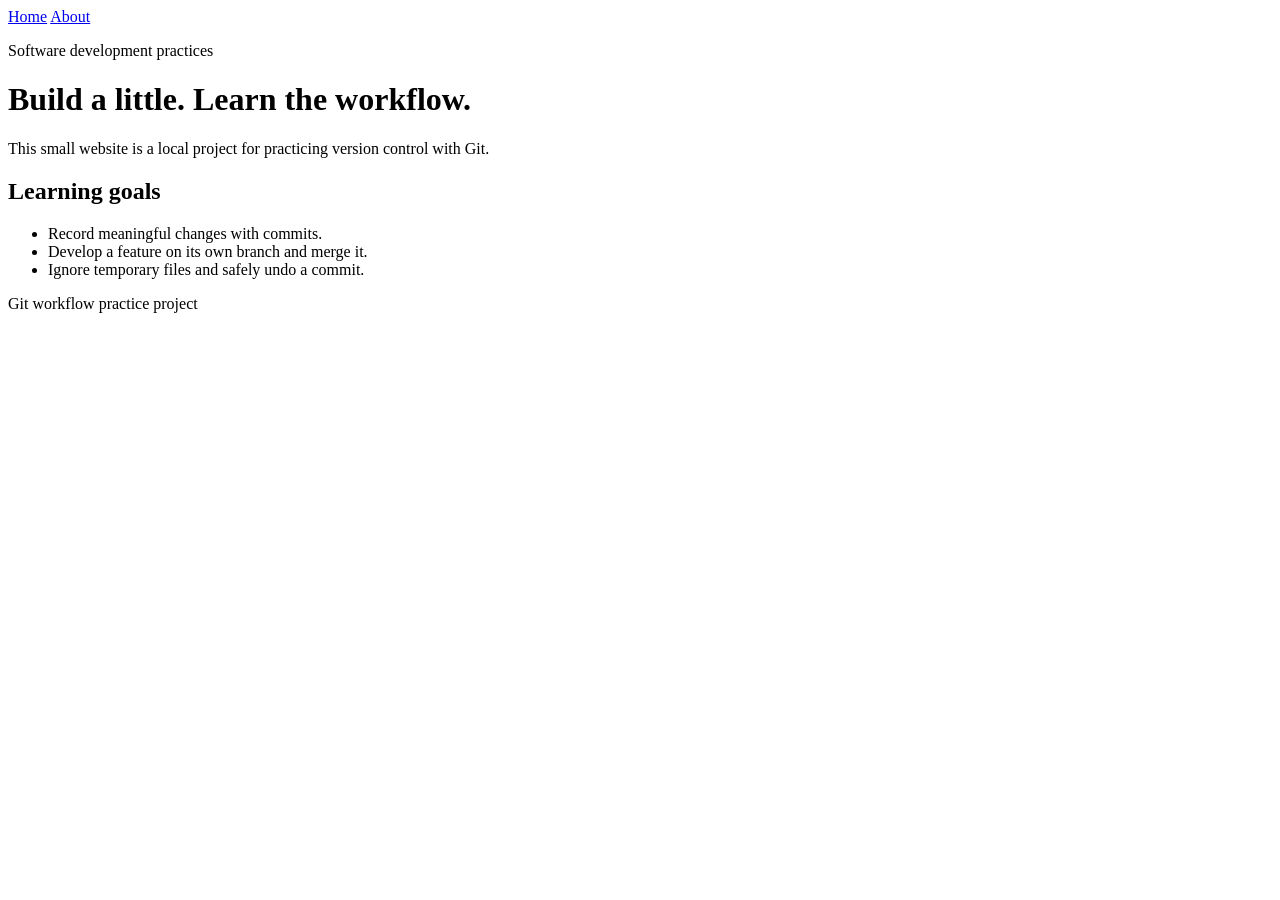
==== index.html @ c0770ac5 "Add learning goals to the home page" ====
<!DOCTYPE html>
<html lang="en">
<head>
  <meta charset="utf-8">
  <meta name="viewport" content="width=device-width, initial-scale=1">
  <meta name="description" content="A two-page project for practicing a local Git and GitHub workflow.">
  <title>Home | Development practice</title>
  <link rel="stylesheet" href="styles.css">
</head>
<body>
  <header class="wrap"><nav aria-label="Main navigation"><a href="index.html" aria-current="page">Home</a>
<a href="about.html">About</a>
</nav></header>
  <main class="wrap">
    <p class="eyebrow">Software development practices</p>
    <h1>Build a little. Learn the workflow.</h1>
    <p>This small website is a local project for practicing version control with Git.</p>
    <h2>Learning goals</h2>
    <ul>
      <li>Record meaningful changes with commits.</li>
      <li>Develop a feature on its own branch and merge it.</li>
      <li>Ignore temporary files and safely undo a commit.</li>
    </ul>
  </main>
  <footer class="wrap">Git workflow practice project</footer>
</body>
</html>
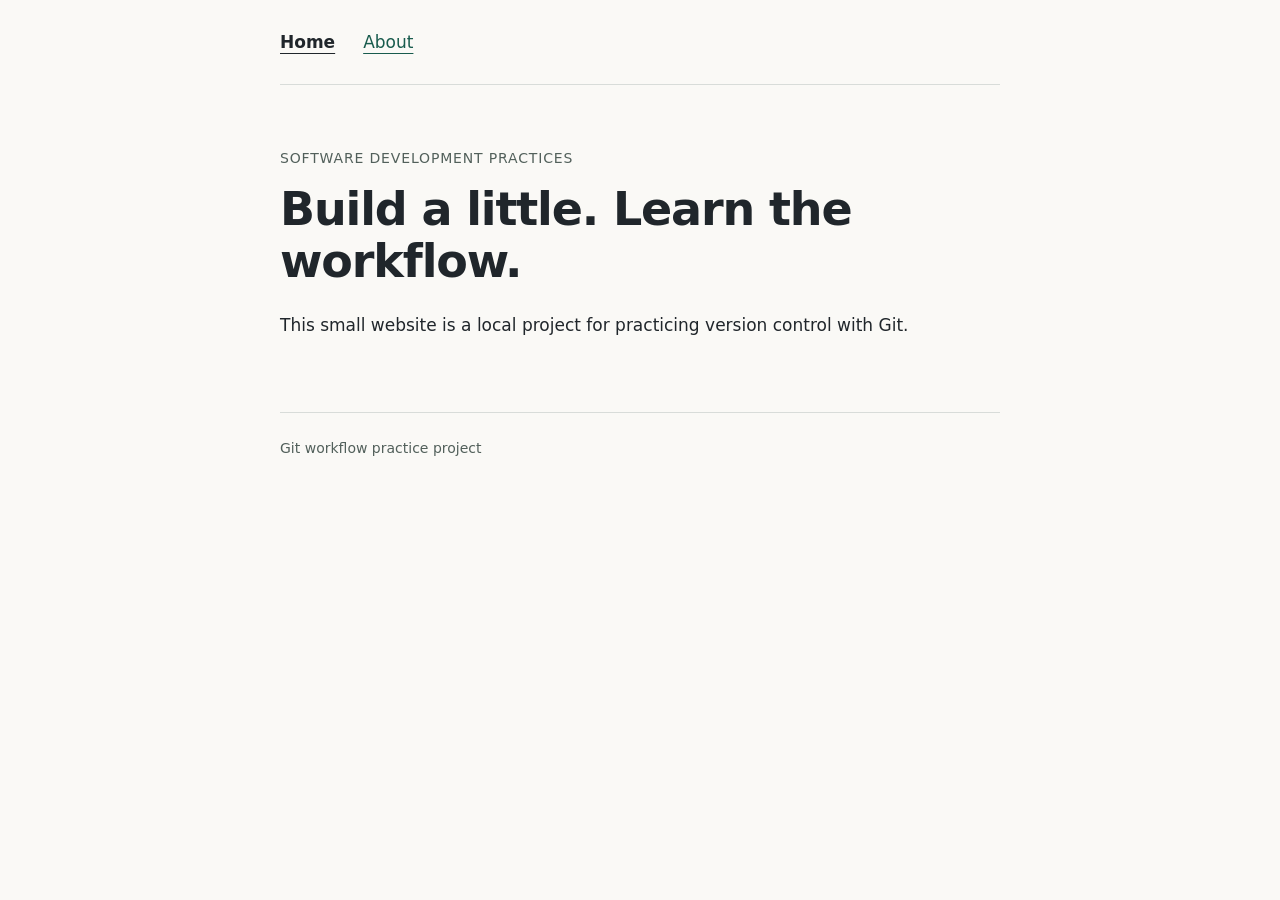
==== commit 85576924: "Add initial home and about pages" ====
--- a/index.html
+++ b/index.html
@@ -15,12 +15,6 @@
     <p class="eyebrow">Software development practices</p>
     <h1>Build a little. Learn the workflow.</h1>
     <p>This small website is a local project for practicing version control with Git.</p>
-    <h2>Learning goals</h2>
-    <ul>
-      <li>Record meaningful changes with commits.</li>
-      <li>Develop a feature on its own branch and merge it.</li>
-      <li>Ignore temporary files and safely undo a commit.</li>
-    </ul>
   </main>
   <footer class="wrap">Git workflow practice project</footer>
 </body>
--- a/styles.css
+++ b/styles.css
@@ -0,0 +1,18 @@
+* { box-sizing: border-box; }
+html { color-scheme: light; }
+body { margin: 0; background: #faf9f6; color: #20262b; font: 17px/1.65 system-ui, sans-serif; }
+.wrap { width: min(100% - 40px, 720px); margin-inline: auto; }
+header { padding-block: 28px; border-bottom: 1px solid #d8dcd9; }
+nav { display: flex; gap: 28px; }
+a { color: #185b4d; text-underline-offset: 5px; }
+a[aria-current="page"] { color: #20262b; font-weight: 650; }
+a:focus-visible { outline: 3px solid #185b4d; outline-offset: 5px; }
+main { padding-block: 48px 56px; }
+.eyebrow { color: #52605b; font-size: 14px; letter-spacing: .06em; text-transform: uppercase; }
+h1 { max-width: 18ch; margin: 10px 0 24px; font-size: clamp(32px, 6vw, 46px); line-height: 1.12; letter-spacing: -.025em; }
+h2 { margin: 36px 0 12px; font-size: 23px; line-height: 1.3; }
+p { max-width: 62ch; }
+ul, ol { padding-left: 24px; }
+li + li { margin-top: 8px; }
+footer { padding-block: 24px; border-top: 1px solid #d8dcd9; color: #52605b; font-size: 14px; }
+@media (max-width: 420px) { main { padding-block: 32px 40px; } }
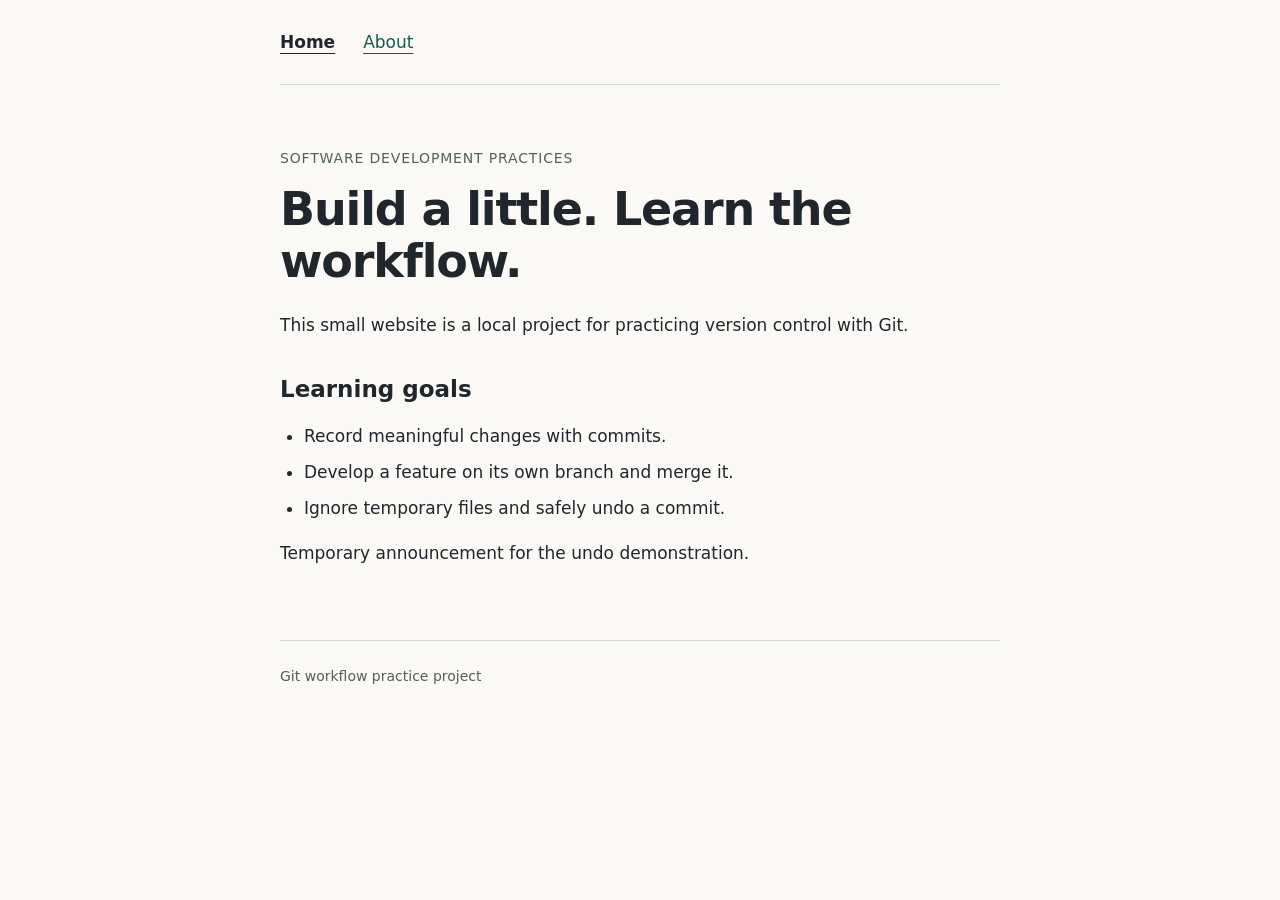
==== commit b5cd8aae: "Add temporary announcement for undo demonstration" ====
--- a/index.html
+++ b/index.html
@@ -15,6 +15,13 @@
     <p class="eyebrow">Software development practices</p>
     <h1>Build a little. Learn the workflow.</h1>
     <p>This small website is a local project for practicing version control with Git.</p>
+    <h2>Learning goals</h2>
+    <ul>
+      <li>Record meaningful changes with commits.</li>
+      <li>Develop a feature on its own branch and merge it.</li>
+      <li>Ignore temporary files and safely undo a commit.</li>
+    </ul>
+    <p id="temporary-note">Temporary announcement for the undo demonstration.</p>
   </main>
   <footer class="wrap">Git workflow practice project</footer>
 </body>
